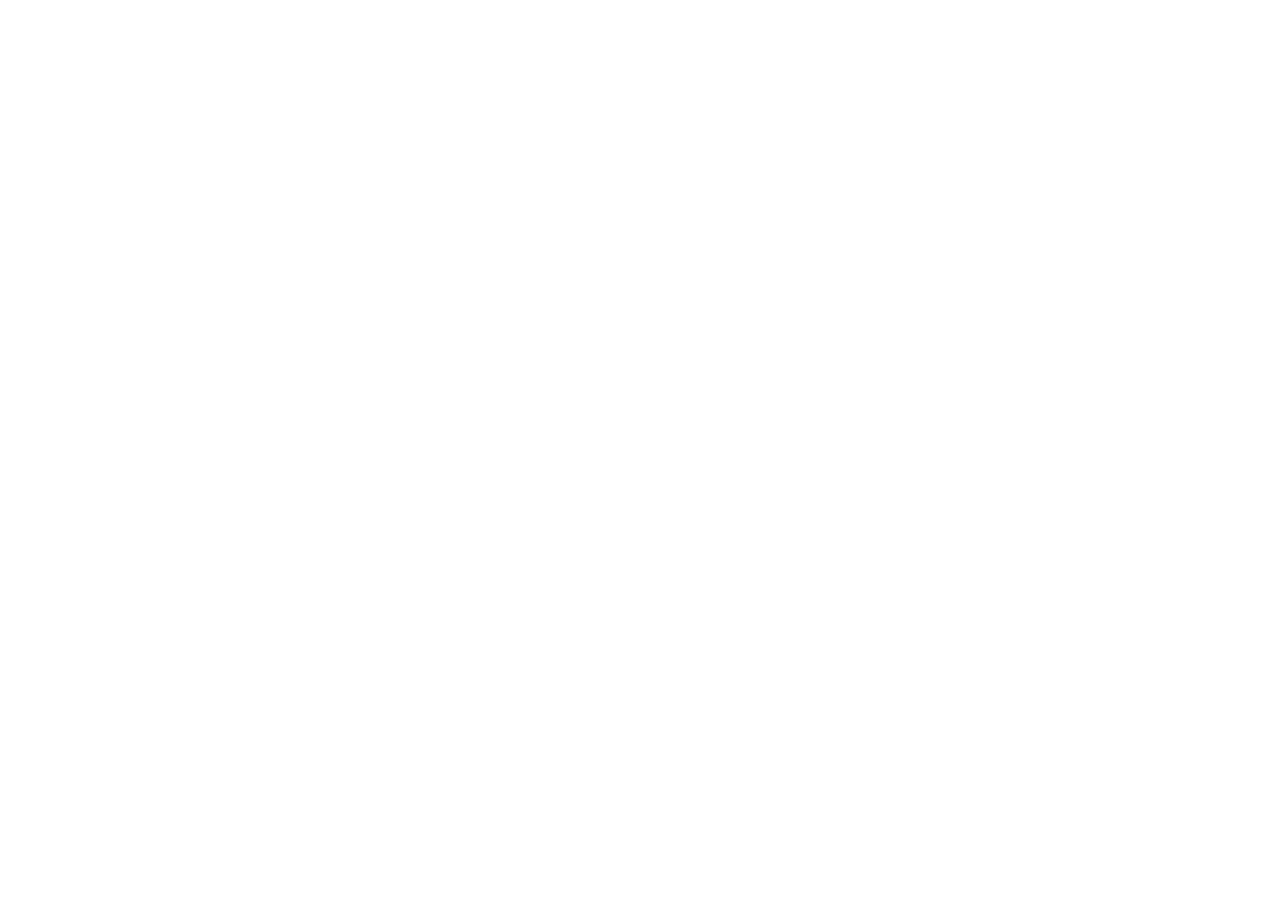
==== index.html @ 642213c7 "start" ====
<!DOCTYPE html>
<html lang="en">
<head>
    <meta charset="UTF-8">
    
<meta name="viewport" content="width=device-width, initial-scale=1.0">

    <title>Flexbox 2</title>
    <link rel="stylesheet" href="style.css">
</head>
<body>
    
    
</body>
</html>
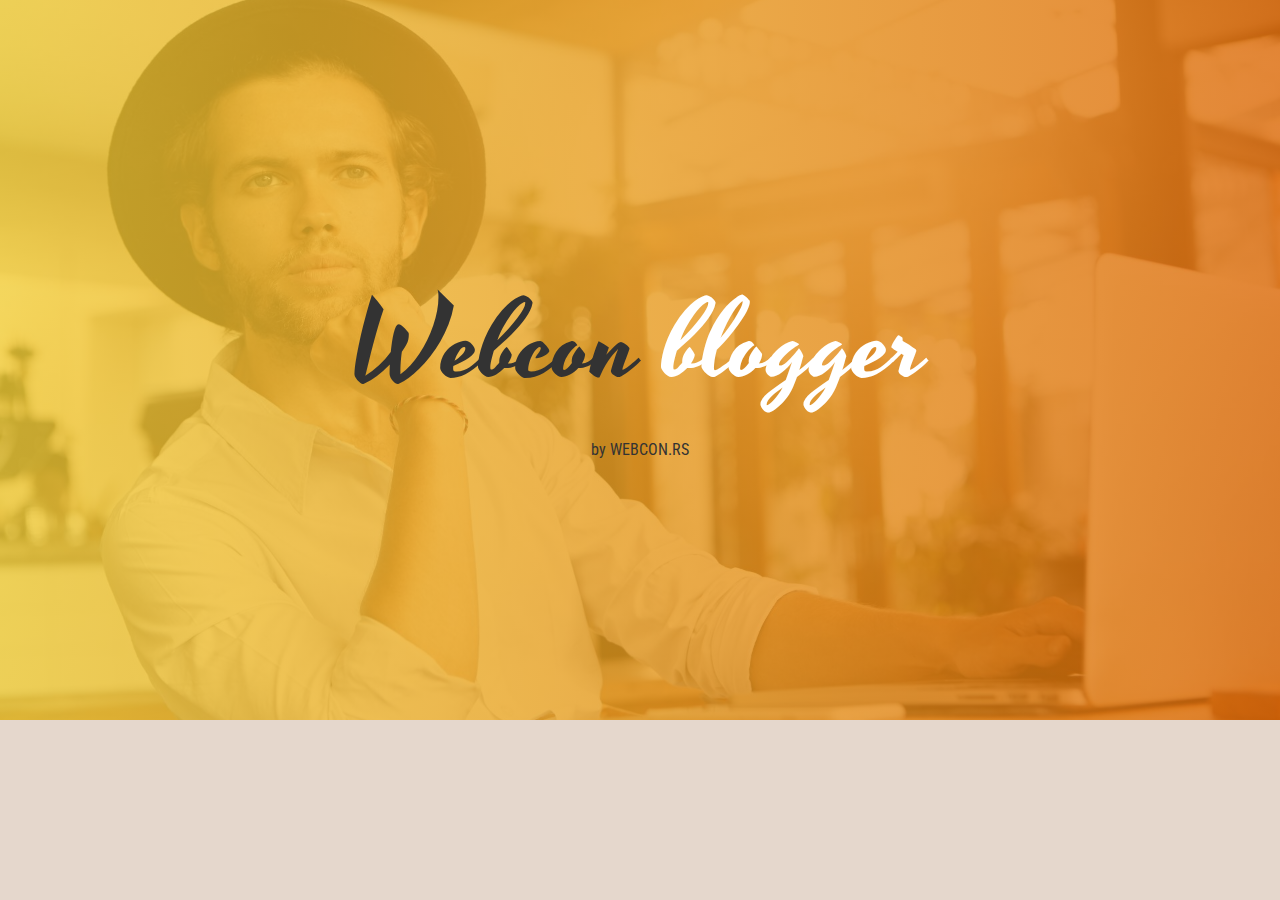
==== commit dcb31867: "header" ====
--- a/index.html
+++ b/index.html
@@ -2,14 +2,17 @@
 <html lang="en">
 <head>
     <meta charset="UTF-8">
-    
-<meta name="viewport" content="width=device-width, initial-scale=1.0">
-
+    <meta name="viewport" content="width=device-width, initial-scale=1.0">
     <title>Flexbox 2</title>
     <link rel="stylesheet" href="style.css">
 </head>
 <body>
     
+    <!-- header -->
+    <header>
+        <h1>Webcon <span>blogger</span></h1>
+        <p>by WEBCON.RS</p>
+    </header>
     
 </body>
 </html>--- a/style.css
+++ b/style.css
@@ -0,0 +1,46 @@
+@import url('https://fonts.googleapis.com/css2?family=Roboto+Condensed:wght@300;400&family=Yesteryear&display=swap');
+:root {
+    --bodyFont: 'Roboto Condensed', sans-serif;
+    --headingsFont: 'Yesteryear', cursive;
+    --cream: #e5d7cc;
+    --gray: #333;
+    --orange: #dc6805;  /* rgb(220, 104, 5) */
+    --yellow: #f2cd36;  /* rgb(242, 205, 54) */
+    --font: 16px;
+    --white: #fff;
+}
+* {
+    margin: 0;
+    padding: 0;
+    box-sizing: border-box;
+}
+body {
+    font-family: var(--bodyFont);
+    background: var(--cream);
+    color: var(--gray);
+    line-height: 1.6;
+    font-size: var(--font);
+}
+h1, h2, h3, h4 {
+    font-weight: 300;
+}
+/************************
+header
+************************/
+header {
+    background-image: linear-gradient(to right, rgba(242, 205, 54,.8), rgba(220, 104, 5,.8)), url(header.jpg);
+    height: 80vh;
+    background-position: center;
+    background-size: cover;
+    display: flex;
+    justify-content:center;
+    align-items: center;
+    flex-direction: column;
+}
+header h1 {
+    font-family: var(--headingsFont);
+    font-size: 7rem;
+}
+header span {
+    color: var(--white);
+}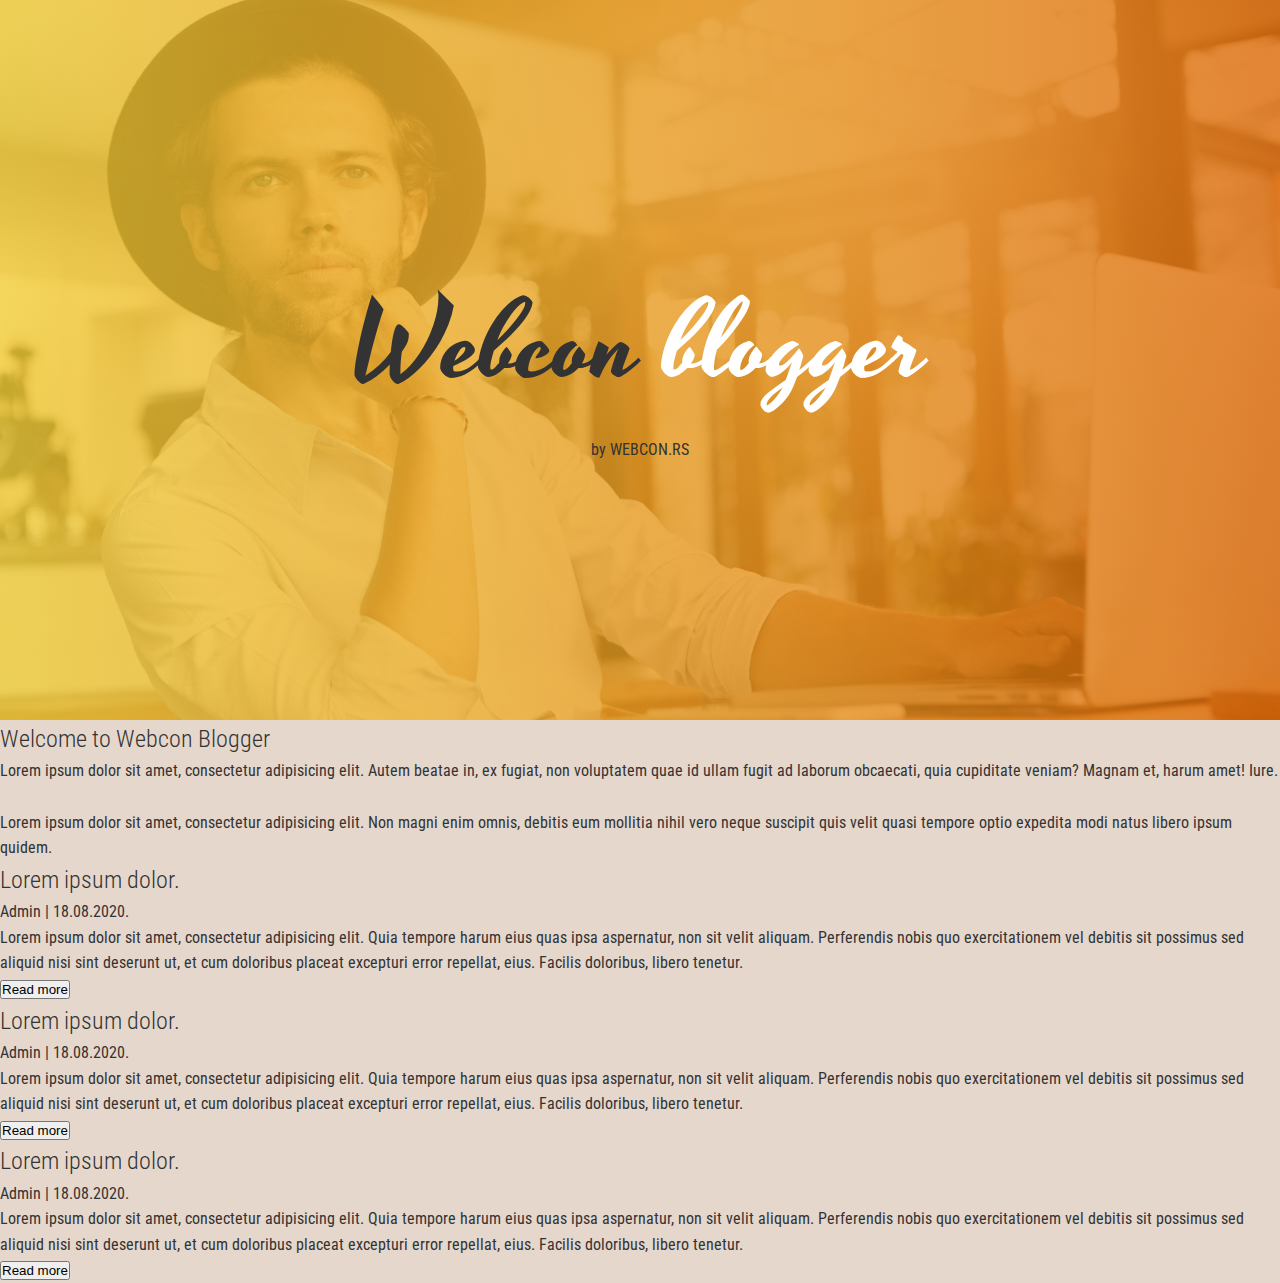
==== commit fd40de71: "article html" ====
--- a/index.html
+++ b/index.html
@@ -14,5 +14,38 @@
         <p>by WEBCON.RS</p>
     </header>
     
+    <!-- main -->
+    <section class="main">
+        <article>
+            <div>
+                <h2>Welcome to Webcon Blogger</h2>
+                <p>Lorem ipsum dolor sit amet, consectetur adipisicing elit. Autem beatae in, ex fugiat, non voluptatem quae id ullam fugit ad laborum obcaecati, quia cupiditate veniam? Magnam et, harum amet! Iure.</p>
+                <br>
+                <p>Lorem ipsum dolor sit amet, consectetur adipisicing elit. Non magni enim omnis, debitis eum mollitia nihil vero neque suscipit quis velit quasi tempore optio expedita modi natus libero ipsum quidem.</p>
+            </div>
+            <div>
+                <h2>Lorem ipsum dolor.</h2>
+                <p class="meta">Admin | 18.08.2020.</p>
+                <p>Lorem ipsum dolor sit amet, consectetur adipisicing elit. Quia tempore harum eius quas ipsa aspernatur, non sit velit aliquam. Perferendis nobis quo exercitationem vel debitis sit possimus sed aliquid nisi sint deserunt ut, et cum doloribus placeat excepturi error repellat, eius. Facilis doloribus, libero tenetur.</p>
+                <button>Read more</button>
+            </div>
+            <div>
+                <h2>Lorem ipsum dolor.</h2>
+                <p class="meta">Admin | 18.08.2020.</p>
+                <p>Lorem ipsum dolor sit amet, consectetur adipisicing elit. Quia tempore harum eius quas ipsa aspernatur, non sit velit aliquam. Perferendis nobis quo exercitationem vel debitis sit possimus sed aliquid nisi sint deserunt ut, et cum doloribus placeat excepturi error repellat, eius. Facilis doloribus, libero tenetur.</p>
+                <button>Read more</button>
+            </div>
+            <div>
+                <h2>Lorem ipsum dolor.</h2>
+                <p class="meta">Admin | 18.08.2020.</p>
+                <p>Lorem ipsum dolor sit amet, consectetur adipisicing elit. Quia tempore harum eius quas ipsa aspernatur, non sit velit aliquam. Perferendis nobis quo exercitationem vel debitis sit possimus sed aliquid nisi sint deserunt ut, et cum doloribus placeat excepturi error repellat, eius. Facilis doloribus, libero tenetur.</p>
+                <button>Read more</button>
+            </div>
+        </article>
+        <aside>
+            
+        </aside>
+    </section>
+    
 </body>
 </html>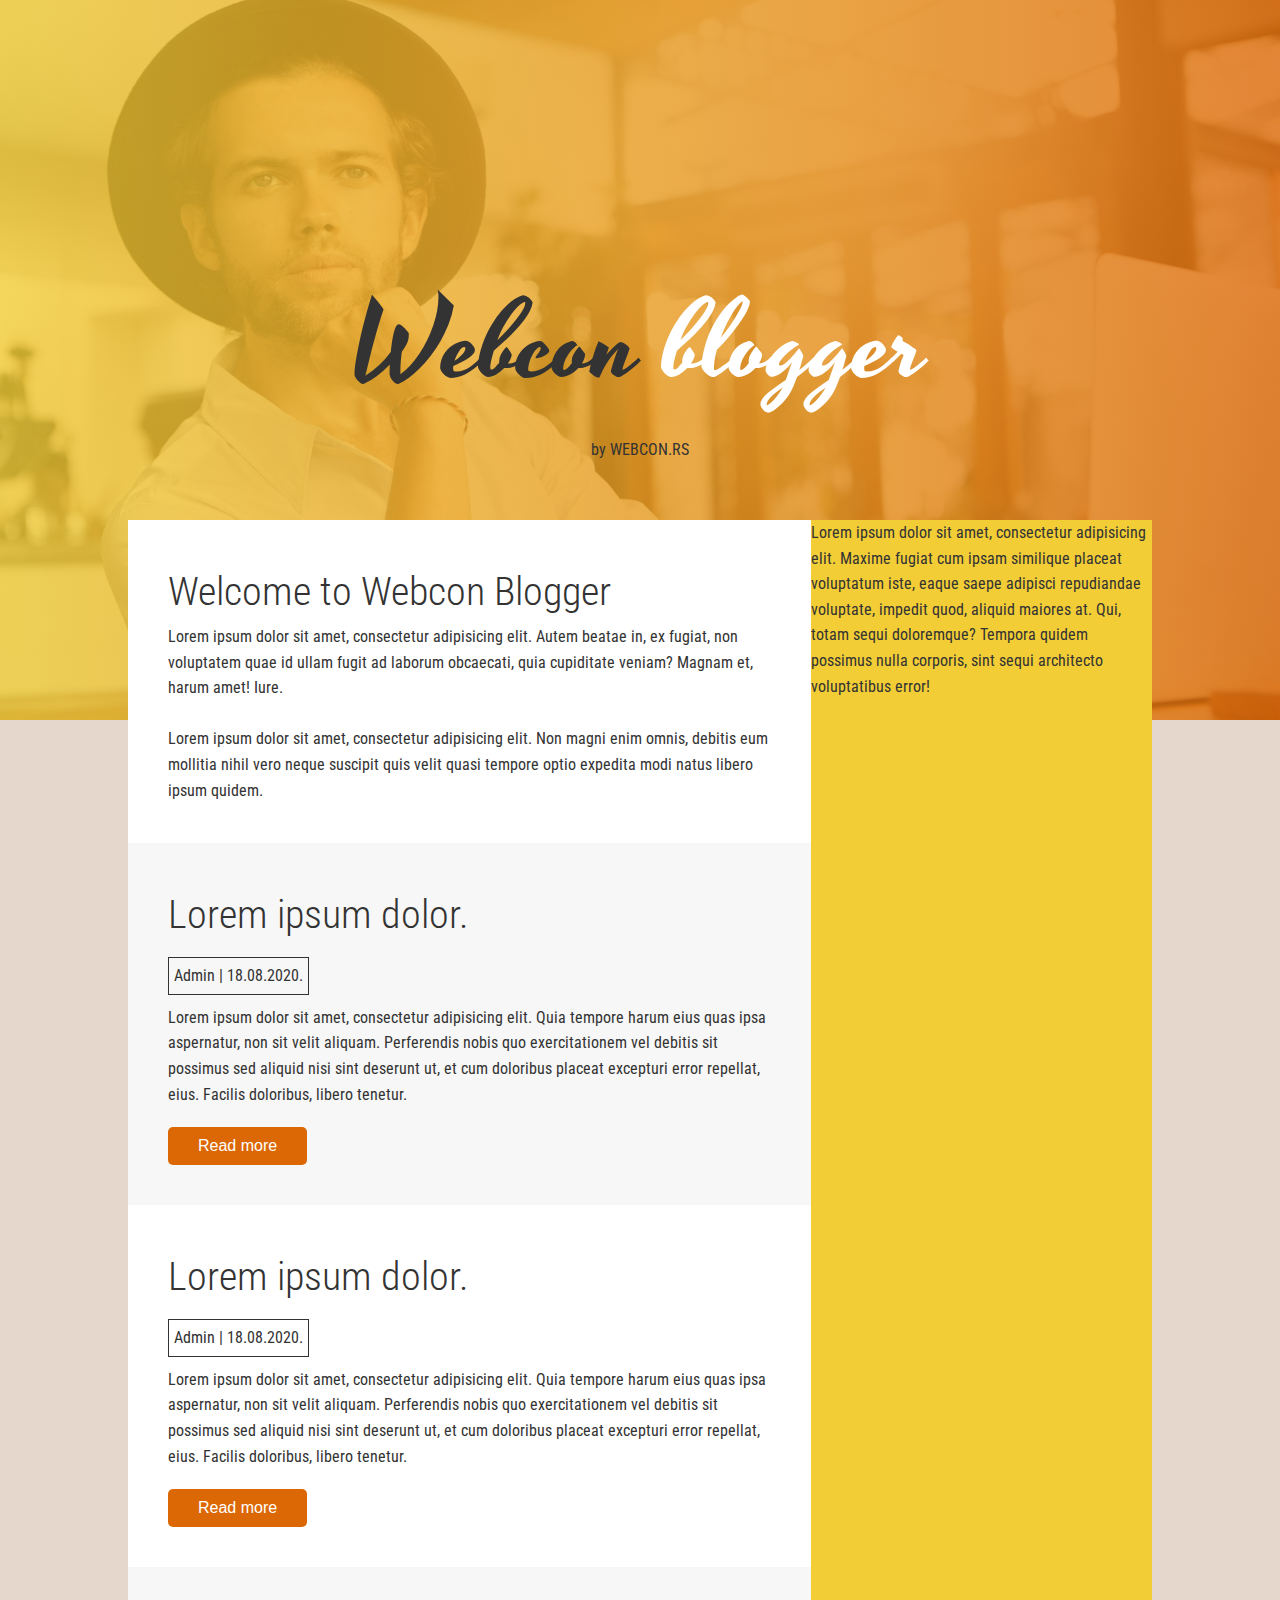
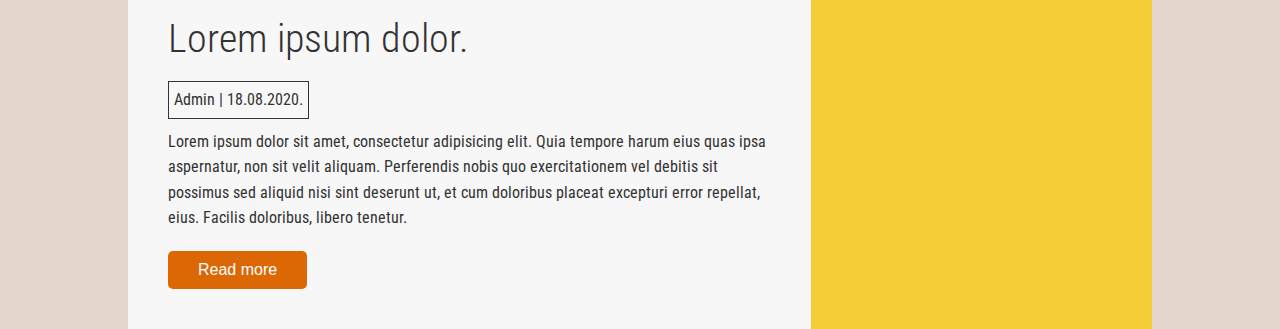
==== commit 31c56ee4: "article" ====
--- a/index.html
+++ b/index.html
@@ -43,7 +43,7 @@
             </div>
         </article>
         <aside>
-            
+            Lorem ipsum dolor sit amet, consectetur adipisicing elit. Maxime fugiat cum ipsam similique placeat voluptatum iste, eaque saepe adipisci repudiandae voluptate, impedit quod, aliquid maiores at. Qui, totam sequi doloremque? Tempora quidem possimus nulla corporis, sint sequi architecto voluptatibus error!
         </aside>
     </section>
     
--- a/style.css
+++ b/style.css
@@ -8,6 +8,8 @@
     --yellow: #f2cd36;  /* rgb(242, 205, 54) */
     --font: 16px;
     --white: #fff;
+    --lightgray: #f7f7f7;
+    --transition: .3s ease;
 }
 * {
     margin: 0;
@@ -23,6 +25,20 @@
 }
 h1, h2, h3, h4 {
     font-weight: 300;
+}
+button {
+    background: var(--orange);
+    padding: 10px 30px;
+    border-radius: 5px;
+    border: none;
+    margin-top: 20px;
+    color: var(--white);
+    font-size: 1rem;
+}
+button:hover {
+    background: var(--gray);
+    cursor: pointer;
+    transition: var(--transition);
 }
 /************************
 header
@@ -43,4 +59,41 @@
 }
 header span {
     color: var(--white);
-}+}
+/************************
+main
+************************/
+.main {
+    width: 80%;
+    margin: auto;
+    display: flex;
+    margin-top: -200px
+}
+article {
+    background: var(--white);
+    flex: 2;
+}
+article div {
+    padding: 40px;
+}
+article div:nth-child(even) {
+    background: var(--lightgray);
+}
+article h2 {
+    font-size: 2.5rem;
+}
+article .meta {
+    border: 1px solid var(--gray);
+    display: inline-block;
+    padding: 5px;
+    margin: 10px 0;
+}
+aside {
+    background: var(--yellow);
+    flex: 1;
+}
+
+
+
+
+
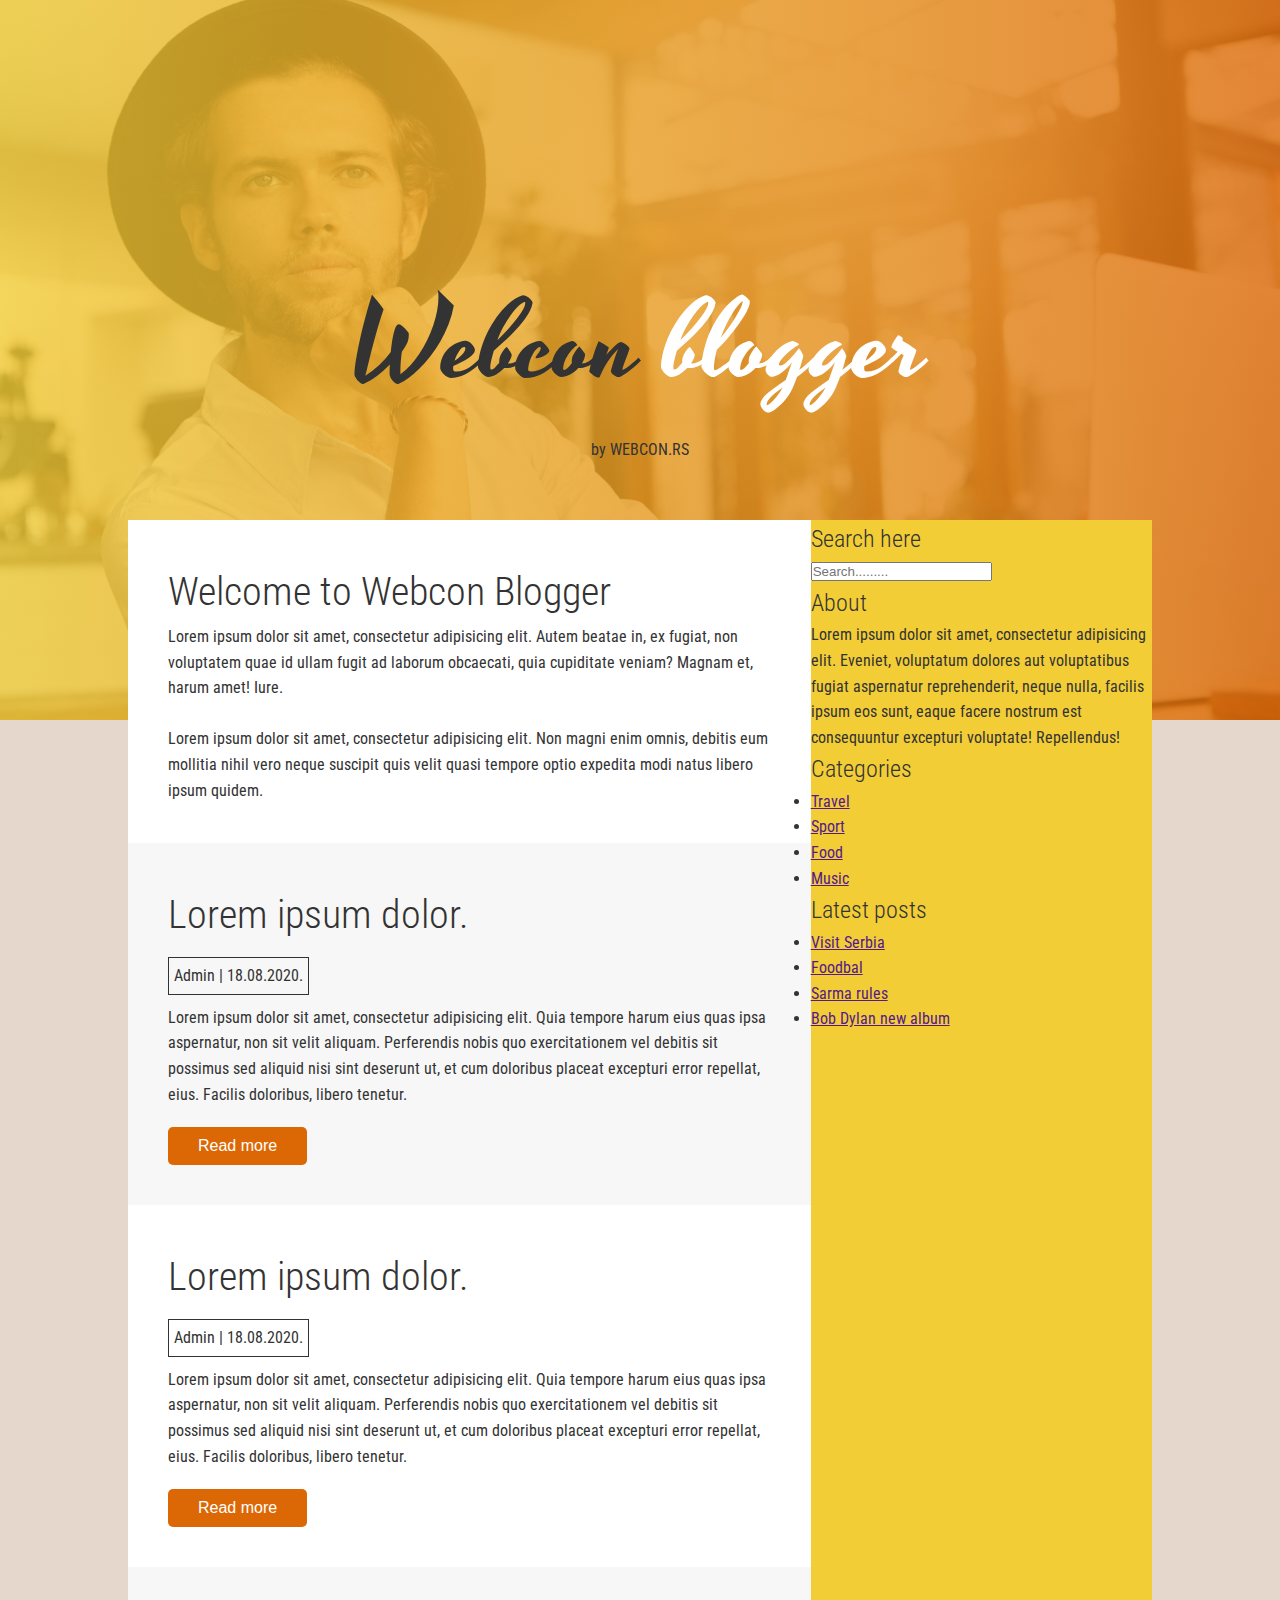
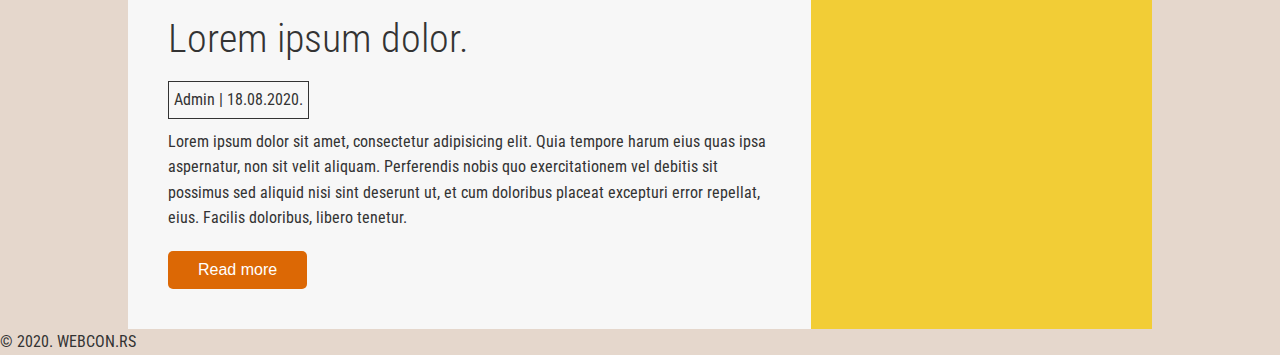
==== commit 3819228c: "aside html" ====
--- a/index.html
+++ b/index.html
@@ -43,9 +43,39 @@
             </div>
         </article>
         <aside>
-            Lorem ipsum dolor sit amet, consectetur adipisicing elit. Maxime fugiat cum ipsam similique placeat voluptatum iste, eaque saepe adipisci repudiandae voluptate, impedit quod, aliquid maiores at. Qui, totam sequi doloremque? Tempora quidem possimus nulla corporis, sint sequi architecto voluptatibus error!
+            <div>
+                <h2>Search here</h2>
+                <input type="search" placeholder="Search.........">
+            </div>
+            <div>
+                <h2>About</h2>
+                <p>Lorem ipsum dolor sit amet, consectetur adipisicing elit. Eveniet, voluptatum dolores aut voluptatibus fugiat aspernatur reprehenderit, neque nulla, facilis ipsum eos sunt, eaque facere nostrum est consequuntur excepturi voluptate! Repellendus!</p>
+            </div>
+            <div>
+                <h2>Categories</h2>
+                <ul>
+                    <li><a href="">Travel</a></li>
+                    <li><a href="">Sport</a></li>
+                    <li><a href="">Food</a></li>
+                    <li><a href="">Music</a></li>
+                </ul>
+            </div>
+            <div>
+                <h2>Latest posts</h2>
+                <ul>
+                    <li><a href="">Visit Serbia</a></li>
+                    <li><a href="">Foodbal</a></li>
+                    <li><a href="">Sarma rules</a></li>
+                    <li><a href="">Bob Dylan new album</a></li>
+                </ul>
+            </div>
         </aside>
     </section>
     
+    <!-- footer -->
+    <footer>
+        <p>&copy; 2020. WEBCON.RS</p>
+    </footer>
+    
 </body>
 </html>